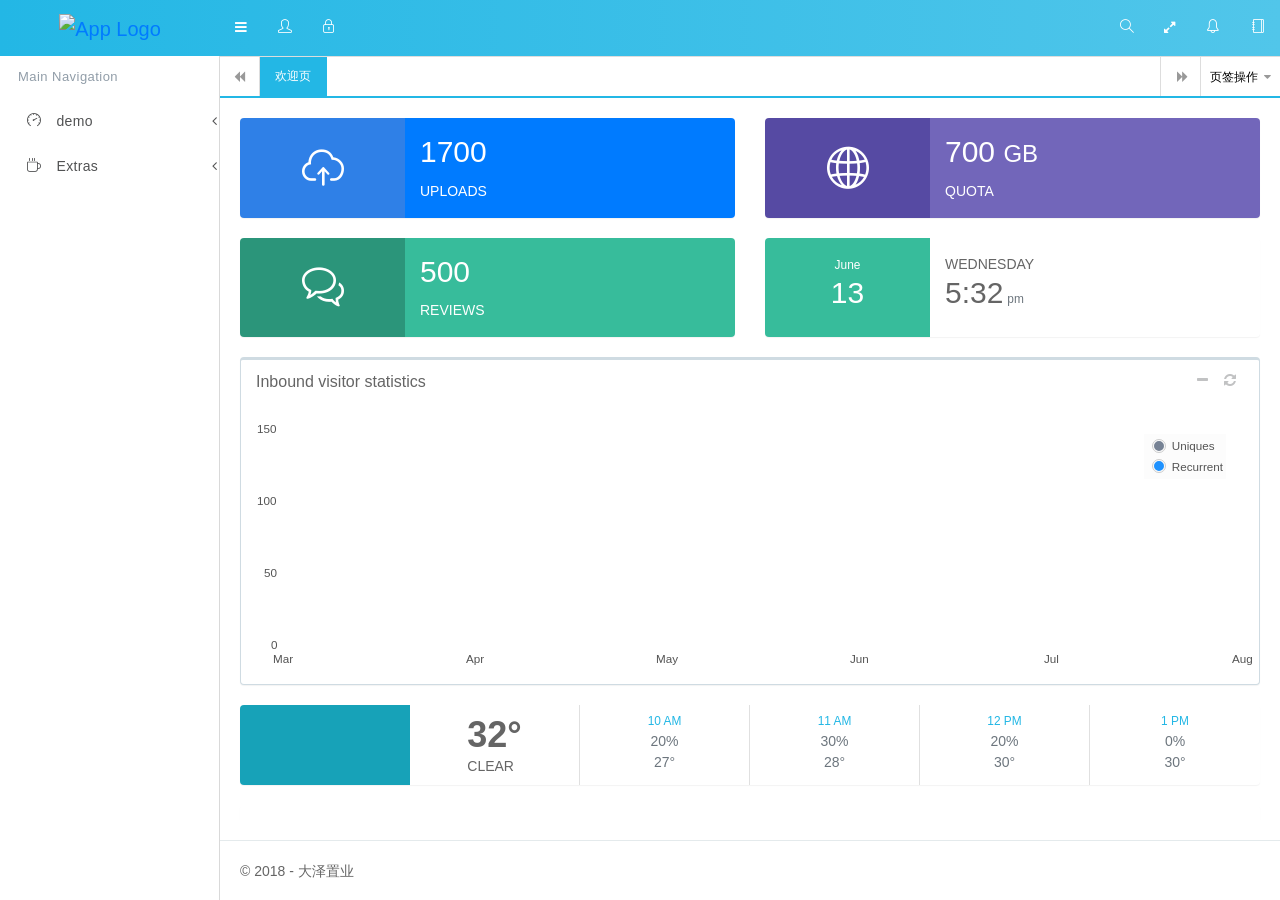
==== index.html @ ab52b75a "Signed-off-by: mymaizi <lqjlmp@gmail.com>" ====
﻿<!DOCTYPE html>
<html lang="zh-cn">

<head>
	<meta charset="utf-8">
	<meta name="viewport" content="width=device-width, initial-scale=1, maximum-scale=1">
	<title>大泽置业ERP</title>
	<link rel="shortcut icon" href="favicon.ico" />
	<link rel="bookmark" href="favicon.ico" />
	<link rel="stylesheet" href="js/bootstrap/dist/css/bootstrap.css">
	<link rel="stylesheet" href="css/font-awesome/css/font-awesome.css">
	<link rel="stylesheet" href="css/simple-line-icons/css/simple-line-icons.css">
	<link rel="stylesheet" href="js/animate.css/animate.css">
	<link rel="stylesheet" href="js/tab/css/tab.css">
	<link rel="stylesheet" href="css/app.css">
	<style>
		.sidebar-nav li>a>.pull-right-container {
			position: absolute;
			right: 10px;
			top: 50%;
			margin-top: -7px;
		}

		.sidebar-nav li>a>.pull-right-container>.fa-angle-left {
			width: auto;
			height: auto;
			padding: 0;
			margin-right: 10px;
		}
	</style>
</head>

<body oncontextmenu="return false">
	<div class="wrapper">
		<!-- top navbar-->
		<header class="topnavbar-wrapper">
			<!-- START Top Navbar-->
			<nav class="navbar topnavbar">
				<!-- START navbar header-->
				<div class="navbar-header">
					<a class="navbar-brand" href="#/">
						<div class="brand-logo">
							<img class="img-fluid" src="img/logo.png" alt="App Logo">
						</div>
						<div class="brand-logo-collapsed">
							<img class="img-fluid" src="img/logo-single.png" alt="App Logo">
						</div>
					</a>
				</div>
				<!-- END navbar header-->
				<!-- START Left navbar-->
				<ul class="navbar-nav mr-auto flex-row">
					<li class="nav-item">
						<!-- Button used to collapse the left sidebar. Only visible on tablet and desktops-->
						<a class="nav-link d-none d-md-block d-lg-block d-xl-block" href="#" data-trigger-resize="" data-toggle-state="aside-collapsed">
							<em class="fa fa-navicon"></em>
						</a>
						<!-- Button to show/hide the sidebar on mobile. Visible on mobile only.-->
						<a class="nav-link sidebar-toggle d-md-none" href="#" data-toggle-state="aside-toggled" data-no-persist="true">
							<em class="fa fa-navicon"></em>
						</a>
					</li>
					<!-- START User avatar toggle-->
					<li class="nav-item d-none d-md-block">
						<!-- Button used to collapse the left sidebar. Only visible on tablet and desktops-->
						<a class="nav-link" id="user-block-toggle" href="#user-block" data-toggle="collapse">
							<em class="icon-user"></em>
						</a>
					</li>
					<!-- END User avatar toggle-->
					<!-- START lock screen-->
					<li class="nav-item d-none d-md-block">
						<a class="nav-link" href="javascript:;" title="Lock screen">
							<em class="icon-lock"></em>
						</a>
					</li>
					<!-- END lock screen-->
				</ul>
				<!-- END Left navbar-->
				<!-- START Right Navbar-->
				<ul class="navbar-nav flex-row">
					<!-- Search icon-->
					<li class="nav-item">
						<a class="nav-link" href="#" data-search-open="">
							<em class="icon-magnifier"></em>
						</a>
					</li>
					<!-- Fullscreen (only desktops)-->
					<li class="nav-item d-none d-md-block">
						<a class="nav-link" href="#" data-toggle-fullscreen="">
							<em class="fa fa-expand"></em>
						</a>
					</li>
					<!-- START Alert menu-->
					<li class="nav-item dropdown dropdown-list">
						<a class="nav-link dropdown-toggle dropdown-toggle-nocaret" href="#" data-toggle="dropdown">
							<em class="icon-bell"></em>
							<span class="badge badge-danger"></span>
						</a>
						<!-- START Dropdown menu-->
						<div class="dropdown-menu dropdown-menu-right animated flipInX">
							<div class="dropdown-item">
								<!-- START list group-->
								<div class="list-group">

									<!-- last list item-->
									<div class="list-group-item list-group-item-action">
										<span class="d-flex align-items-center">
											<span class="text-sm">More notifications</span>
											<span class="badge badge-danger ml-auto">0</span>
										</span>
									</div>
								</div>
								<!-- END list group-->
							</div>
						</div>
						<!-- END Dropdown menu-->
					</li>
					<!-- END Alert menu-->
					<!-- START Offsidebar button-->
					<li class="nav-item">
						<a class="nav-link" href="#" data-toggle-state="offsidebar-open" data-no-persist="true">
							<em class="icon-notebook"></em>
						</a>
					</li>
					<!-- END Offsidebar menu-->
				</ul>
				<!-- END Right Navbar-->
				<!-- START Search form-->
				<form class="navbar-form" role="search" action="search.html">
					<div class="form-group">
						<input class="form-control" type="text" placeholder="搜索 ...">
						<div class="fa fa-times navbar-form-close" data-search-dismiss=""></div>
					</div>
					<button class="d-none" type="submit">Submit</button>
				</form>
				<!-- END Search form-->
			</nav>
			<!-- END Top Navbar-->
		</header>
		<!-- sidebar-->
		<aside class="aside-container">
			<!-- START Sidebar (left)-->
			<div class="aside-inner">
				<nav class="sidebar">
					<!-- START sidebar nav-->
					<ul class="sidebar-nav">
						<!-- START user info-->
						<li class="has-user-block">
							<div class="collapse" id="user-block">
								<div class="item user-block">
									<!-- User picture-->
									<div class="user-block-picture">
										<div class="user-block-status">
											<img class="img-thumbnail rounded-circle" src="img/user/02.jpg" alt="Avatar" width="60" height="60">
											<div class="circle bg-success circle-lg"></div>
										</div>
									</div>
									<!-- Name and Job-->
									<div class="user-block-info">
										<span class="user-block-name">Hello, Mike</span>
										<span class="user-block-role">Designer</span>
									</div>
								</div>
							</div>
						</li>
						<!-- END user info-->
						<!-- Iterates over all sidebar items-->
						<li class="nav-heading ">
							<span data-localize="sidebar.heading.HEADER">Main Navigation</span>
						</li>
						<li>

							<a href="#demo" title="demo" data-toggle="collapse">
								<em class="icon-speedometer"></em>
								<span data-localize="sidebar.nav.DASHBOARD">demo</span>
								<span class="pull-right-container">
									<i class="fa fa-angle-left pull-right"></i>
								</span>
							</a>
							<ul class="sidebar-nav sidebar-subnav collapse" id="demo">
								<li class="sidebar-subnav-header">Demo</li>
								<li>
									<a href="demo/kogrid.html" title="KO表格" data-tab>
										<span>KO表格</span>
									</a>
								</li>
								<li>
									<a href="demo/kotree.html" title="KO树形" data-tab>
										<span>KO树形</span>
									</a>
								</li>
								<li>
									<a href="demo/flowchart.html" title="流程设计" data-tab>
										<span>流程设计</span>
									</a>
								</li>
							</ul>
						</li>
						<li>
							<a href="#extras" title="Extras" data-toggle="collapse" class="collapsed" aria-expanded="false">
								<em class="icon-cup"></em>
								<span data-localize="sidebar.nav.extra.EXTRA">Extras</span>
								<span class="pull-right-container">
									<i class="fa fa-angle-left pull-right"></i>
								</span>
							</a>
							<ul class="sidebar-nav sidebar-subnav collapse" id="extras">
								<li class="sidebar-subnav-header">Extras</li>
								<li>
									<a href="#blog" title="Blog" data-toggle="collapse">
										<em class="fa fa-angle-right"></em>
										<span>Blog</span>
									</a>
									<ul class="sidebar-nav sidebar-subnav collapse" id="blog">
										<li class="sidebar-subnav-header">Blog</li>
										<li>
											<a href="" title="List">
												<span>List</span>
											</a>
										</li>

									</ul>
								</li>
								<li>
									<a href="" title="Bug tracker">
										<span>Bug tracker</span>
									</a>
								</li>

							</ul>
						</li>
					</ul>
					<!-- END sidebar nav-->
				</nav>
			</div>
			<!-- END Sidebar (left)-->
		</aside>
		<!-- offsidebar-->
		<aside class="offsidebar d-none">
			<!-- START Off Sidebar (right)-->
			<nav>
				<div role="tabpanel">
					<!-- Nav tabs-->
					<ul class="nav nav-tabs nav-justified" role="tablist">
						<li class="nav-item" role="presentation">
							<a class="nav-link active" href="#app-settings" aria-controls="app-settings" role="tab" data-toggle="tab">
								<em class="icon-equalizer fa-lg"></em>
							</a>
						</li>
						<li class="nav-item" role="presentation">
							<a class="nav-link" href="#app-chat" aria-controls="app-chat" role="tab" data-toggle="tab">
								<em class="icon-user fa-lg"></em>
							</a>
						</li>
					</ul>
					<!-- Tab panes-->
					<div class="tab-content">
						<div class="tab-pane fade active show" id="app-settings" role="tabpanel">
							<h3 class="text-center text-thin mt-4">Settings</h3>
							<div class="p-2">
								<h4 class="text-muted text-thin">Themes</h4>
								<div class="row row-flush mb-2">
									<div class="col mb-2">
										<div class="setting-color">
											<label data-load-css="css/theme-a.css">
												<input type="radio" name="setting-theme" checked="checked">
												<span class="icon-check"></span>
												<span class="split">
													<span class="color bg-info"></span>
													<span class="color bg-info-light"></span>
												</span>
												<span class="color bg-white"></span>
											</label>
										</div>
									</div>
									<div class="col mb-2">
										<div class="setting-color">
											<label data-load-css="css/theme-b.css">
												<input type="radio" name="setting-theme">
												<span class="icon-check"></span>
												<span class="split">
													<span class="color bg-green"></span>
													<span class="color bg-green-light"></span>
												</span>
												<span class="color bg-white"></span>
											</label>
										</div>
									</div>
									<div class="col mb-2">
										<div class="setting-color">
											<label data-load-css="css/theme-c.css">
												<input type="radio" name="setting-theme">
												<span class="icon-check"></span>
												<span class="split">
													<span class="color bg-purple"></span>
													<span class="color bg-purple-light"></span>
												</span>
												<span class="color bg-white"></span>
											</label>
										</div>
									</div>
									<div class="col mb-2">
										<div class="setting-color">
											<label data-load-css="css/theme-d.css">
												<input type="radio" name="setting-theme">
												<span class="icon-check"></span>
												<span class="split">
													<span class="color bg-danger"></span>
													<span class="color bg-danger-light"></span>
												</span>
												<span class="color bg-white"></span>
											</label>
										</div>
									</div>
								</div>
								<div class="row row-flush mb-2">
									<div class="col mb-2">
										<div class="setting-color">
											<label data-load-css="css/theme-e.css">
												<input type="radio" name="setting-theme">
												<span class="icon-check"></span>
												<span class="split">
													<span class="color bg-info-dark"></span>
													<span class="color bg-info"></span>
												</span>
												<span class="color bg-gray-dark"></span>
											</label>
										</div>
									</div>
									<div class="col mb-2">
										<div class="setting-color">
											<label data-load-css="css/theme-f.css">
												<input type="radio" name="setting-theme">
												<span class="icon-check"></span>
												<span class="split">
													<span class="color bg-green-dark"></span>
													<span class="color bg-green"></span>
												</span>
												<span class="color bg-gray-dark"></span>
											</label>
										</div>
									</div>
									<div class="col mb-2">
										<div class="setting-color">
											<label data-load-css="css/theme-g.css">
												<input type="radio" name="setting-theme">
												<span class="icon-check"></span>
												<span class="split">
													<span class="color bg-purple-dark"></span>
													<span class="color bg-purple"></span>
												</span>
												<span class="color bg-gray-dark"></span>
											</label>
										</div>
									</div>
									<div class="col mb-2">
										<div class="setting-color">
											<label data-load-css="css/theme-h.css">
												<input type="radio" name="setting-theme">
												<span class="icon-check"></span>
												<span class="split">
													<span class="color bg-danger-dark"></span>
													<span class="color bg-danger"></span>
												</span>
												<span class="color bg-gray-dark"></span>
											</label>
										</div>
									</div>
								</div>
							</div>
							<div class="p-2">
								<h4 class="text-muted text-thin">Layout</h4>
								<div class="clearfix">
									<p class="float-left">Fixed</p>
									<div class="float-right">
										<label class="switch">
											<input id="chk-fixed" type="checkbox" data-toggle-state="layout-fixed">
											<span></span>
										</label>
									</div>
								</div>
								<div class="clearfix">
									<p class="float-left">Boxed</p>
									<div class="float-right">
										<label class="switch">
											<input id="chk-boxed" type="checkbox" data-toggle-state="layout-boxed">
											<span></span>
										</label>
									</div>
								</div>
								<div class="clearfix">
									<p class="float-left">RTL</p>
									<div class="float-right">
										<label class="switch">
											<input id="chk-rtl" type="checkbox">
											<span></span>
										</label>
									</div>
								</div>
							</div>
							<div class="p-2">
								<h4 class="text-muted text-thin">Aside</h4>
								<div class="clearfix">
									<p class="float-left">Collapsed</p>
									<div class="float-right">
										<label class="switch">
											<input id="chk-collapsed" type="checkbox" data-toggle-state="aside-collapsed">
											<span></span>
										</label>
									</div>
								</div>
								<div class="clearfix">
									<p class="float-left">Collapsed Text</p>
									<div class="float-right">
										<label class="switch">
											<input id="chk-collapsed-text" type="checkbox" data-toggle-state="aside-collapsed-text">
											<span></span>
										</label>
									</div>
								</div>
								<div class="clearfix">
									<p class="float-left">Float</p>
									<div class="float-right">
										<label class="switch">
											<input id="chk-float" type="checkbox" data-toggle-state="aside-float">
											<span></span>
										</label>
									</div>
								</div>
								<div class="clearfix">
									<p class="float-left">Hover</p>
									<div class="float-right">
										<label class="switch">
											<input id="chk-hover" type="checkbox" data-toggle-state="aside-hover">
											<span></span>
										</label>
									</div>
								</div>
								<div class="clearfix">
									<p class="float-left">Show Scrollbar</p>
									<div class="float-right">
										<label class="switch">
											<input id="chk-scroll" type="checkbox" data-toggle-state="show-scrollbar" data-target=".sidebar">
											<span></span>
										</label>
									</div>
								</div>
							</div>
						</div>
						<div class="tab-pane fade" id="app-chat" role="tabpanel">
							<h3 class="text-center text-thin mt-4">Connections</h3>
						</div>
					</div>
				</div>
			</nav>
			<!-- END Off Sidebar (right)-->
		</aside>
		<!-- Main section-->
		<section class="section-container">
			<!-- Page content-->
			<div class="content-tabs">
				<button class="roll-nav roll-left" onclick="javascript:toTabLeft();">
					<i class="fa fa-backward"></i>
				</button>
				<nav class="page-tabs menuTabs" id="tab-menu">
					<div class="page-tabs-content" style="margin-left: 0px;">

						<a href="javascript:void(0);" class="menu_tab active" id="tab0">
							<span>欢迎页</span>
						</a>
					</div>
				</nav>
				<button class="roll-nav roll-right tabRight" onclick="javascript:toTabRight();">
					<i class="fa fa-forward" style="margin-left: 3px;"></i>
				</button>
				<div class="btn-group roll-nav roll-right">
					<button class="dropdown" data-toggle="dropdown">
						页签操作
						<i class="fa fa-caret-down" style="padding-left: 3px;"></i>
					</button>
					<ul class="dropdown-menu dropdown-menu-right" style="min-width: 128px;">
						<li>
							<a onclick="javascript:onRefreshTab();" style="cursor: pointer;">刷新当前</a>
						</li>
						<li>
							<a onclick="javascript:onCloseTab();" style="cursor: pointer;">关闭当前</a>
						</li>
						<li>
							<a onclick="javascript:onCloseAllTab();" style="cursor: pointer;">全部关闭</a>
						</li>
						<li>
							<a onclick="javascript:onCloseOtherTab();" style="cursor: pointer;">除此之外全部关闭</a>
						</li>
					</ul>
				</div>

			</div>
			<div class="content-iframe" style="background-color: #ffffff; ">
				<div id="tab-content">
					<div id="tab0" class="tab-pane">
						<iframe src="dashboard.html" frameborder="no" id="tab0" class="tab_iframe" style="width: 100%;"></iframe>
					</div>
				</div>
			</div>
		</section>
		<!-- Page footer-->
		<footer class="footer-container">
			<span>&copy; 2018 - 大泽置业</span>
		</footer>
	</div>


	<script src="js/jquery.js"></script>
	<script src="js/js-storage/js.storage.js"></script>
	<script src="js/screenfull/dist/screenfull.js"></script>
	<script src="js/modernizr/modernizr.custom.js"></script>
	<script src="js/popper.js/dist/umd/popper.js"></script>
	<script src="js/bootstrap/dist/js/bootstrap.js"></script>
	<script src="js/app.js"></script>
	<script src="js/tab/js/tab.js"></script>
</body>

</html>
---- js/tab/css/tab.css ----
﻿.content-tabs {
	border-bottom: solid 2px #e7ebee;
	background: #fff !important;
	border-top: none;
	height: 41px
}
.content-tabs .page-tabs a.active {
	background: whitesmoke;
	color: #fff !important;
	border-right: solid 1px #e7ebee
}
.content-tabs .roll-left {
	border-right: solid 1px #e7ebee
}
.content-tabs .roll-right {
	border-left: solid 1px #e7ebee
}
@media (min-width:768px) {
	.content-tabs {
		position: relative;
		height: 42px;
		line-height: 39.5px;
		background: #fafafa;
		border-bottom: solid 2px #23b7e5;
		font-size: 12px;
		border-top: 1px solid #ddd
	}
	.content-tabs .roll-nav {
		position: absolute;
		width: 40px;
		height: 39px;
		text-align: center;
		color: #475059;
		z-index: 2;
		top: 0
	}
	.content-tabs .roll-left {
		left: 0;
		border-right: solid 1px #ddd
	}
	.content-tabs .roll-right {
		right: 0;
		border-left: solid 1px #ddd
	}
	.content-tabs button {
		background: #fff;
		border: 0;
		height: 39px;
		line-height: 39px;
		width: 40px;
		outline: 0
	}
	.content-tabs button:hover {
		background: #fafafa
	}
	.content-tabs button i {
		color: #999
	}
	.content-tabs nav.page-tabs {
		margin-left: 40px;
		width: 100000px;
		height: 40px;
		overflow: hidden
	}
	.content-tabs nav.page-tabs .page-tabs-content {
		float: left
	}
	.content-tabs .page-tabs a {
		display: block;
		float: left;
		border-right: solid 0px #ddd;
		padding: 0 15px;
		padding-right: 8px;
		text-decoration: none;
		color: #475059
	}
	.content-tabs .page-tabs a:first-child {
		padding-right: 15px
	}
	.content-tabs .page-tabs a i {
		margin-top: -10px;
		right: 0px;
		position: relative;
		color: #999
	}
	.content-tabs .page-tabs a i:hover {
		color: #c00 !important
	}
	.content-tabs .page-tabs a.active {
		background: #23b7e5;
		color: #fff;
		border-right: solid 1px #23b7e5
	}
	.content-tabs .page-tabs a.active i:hover {
		color: #fff !important
	}
	.content-tabs .roll-right.tabRight {
		right: 80px
	}
	.content-tabs .roll-right.btn-group {
		width: 80px;
		padding: 0
	}
	.content-tabs .roll-right.btn-group button {
		width: 80px
	}
	.content-tabs .roll-right .dropdown-menu li{
		font-size:12px;
        line-height:26px;
	    margin-left:10px;
	}
}
@media (max-width:768px) {
	.content-tabs {
		display: none
	}
}
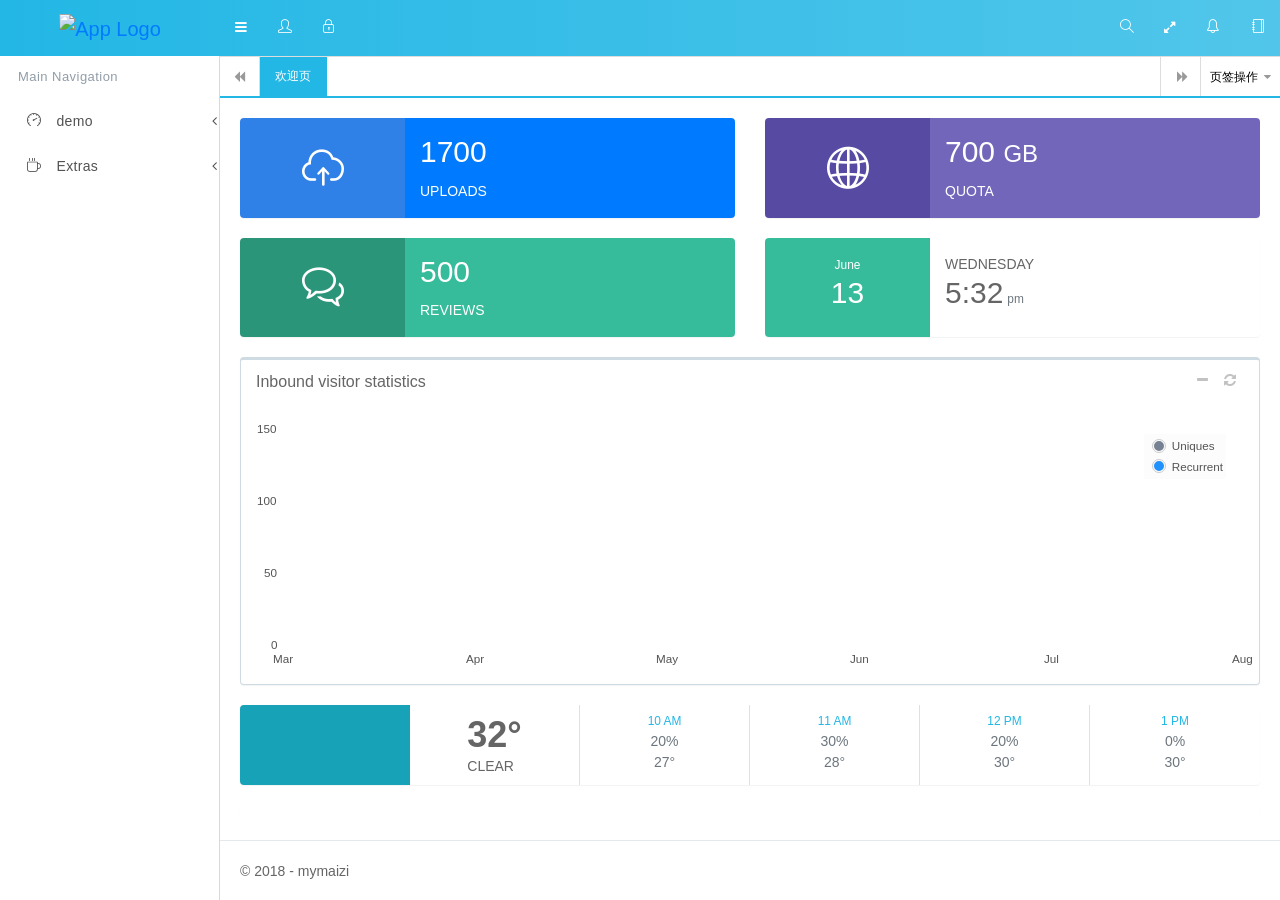
==== commit 42ea3fef: "Update index.html" ====
--- a/index.html
+++ b/index.html
@@ -506,7 +506,7 @@
 		</section>
 		<!-- Page footer-->
 		<footer class="footer-container">
-			<span>&copy; 2018 - 大泽置业</span>
+			<span>&copy; 2018 - mymaizi</span>
 		</footer>
 	</div>
 
@@ -521,4 +521,4 @@
 	<script src="js/tab/js/tab.js"></script>
 </body>
 
-</html>+</html>
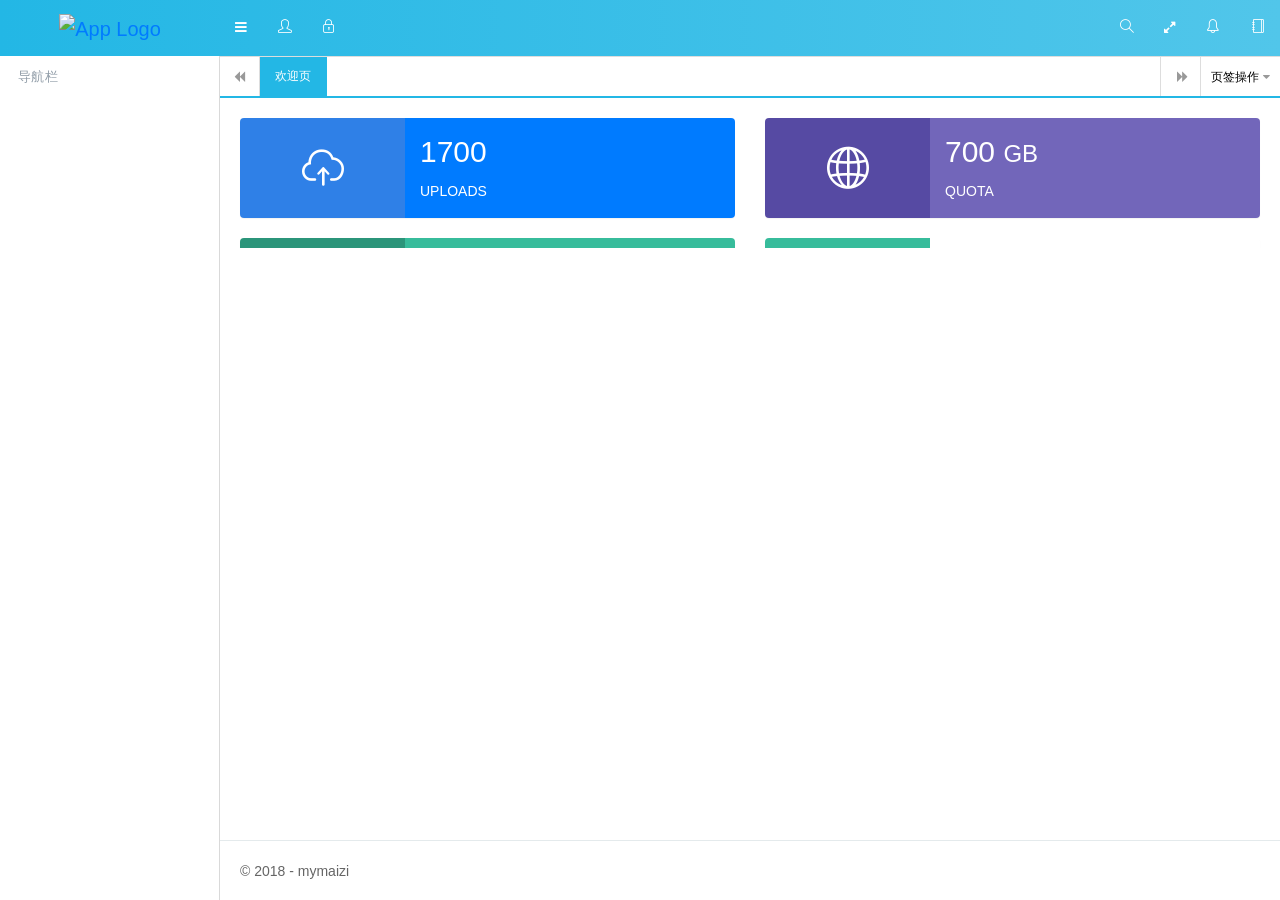
==== commit a4462ce6: "我不不知道更新了那些，大致就是kogrid 以及相应的图片，其他就是布局改动了" ====
--- a/index.html
+++ b/index.html
@@ -4,7 +4,7 @@
 <head>
 	<meta charset="utf-8">
 	<meta name="viewport" content="width=device-width, initial-scale=1, maximum-scale=1">
-	<title>大泽置业ERP</title>
+	<title>mymaizi</title>
 	<link rel="shortcut icon" href="favicon.ico" />
 	<link rel="bookmark" href="favicon.ico" />
 	<link rel="stylesheet" href="js/bootstrap/dist/css/bootstrap.css">
@@ -152,14 +152,13 @@
 									<!-- User picture-->
 									<div class="user-block-picture">
 										<div class="user-block-status">
-											<img class="img-thumbnail rounded-circle" src="img/user/02.jpg" alt="Avatar" width="60" height="60">
-											<div class="circle bg-success circle-lg"></div>
+											<img class="img-thumbnail rounded-circle" src="img/user/avatar01.png" alt="Avatar" width="60" height="60">
 										</div>
 									</div>
 									<!-- Name and Job-->
 									<div class="user-block-info">
-										<span class="user-block-name">Hello, Mike</span>
-										<span class="user-block-role">Designer</span>
+										<span class="user-block-name">麦子</span>
+										<span class="user-block-role">管理员</span>
 									</div>
 								</div>
 							</div>
@@ -167,69 +166,9 @@
 						<!-- END user info-->
 						<!-- Iterates over all sidebar items-->
 						<li class="nav-heading ">
-							<span data-localize="sidebar.heading.HEADER">Main Navigation</span>
-						</li>
-						<li>
-
-							<a href="#demo" title="demo" data-toggle="collapse">
-								<em class="icon-speedometer"></em>
-								<span data-localize="sidebar.nav.DASHBOARD">demo</span>
-								<span class="pull-right-container">
-									<i class="fa fa-angle-left pull-right"></i>
-								</span>
-							</a>
-							<ul class="sidebar-nav sidebar-subnav collapse" id="demo">
-								<li class="sidebar-subnav-header">Demo</li>
-								<li>
-									<a href="demo/kogrid.html" title="KO表格" data-tab>
-										<span>KO表格</span>
-									</a>
-								</li>
-								<li>
-									<a href="demo/kotree.html" title="KO树形" data-tab>
-										<span>KO树形</span>
-									</a>
-								</li>
-								<li>
-									<a href="demo/flowchart.html" title="流程设计" data-tab>
-										<span>流程设计</span>
-									</a>
-								</li>
-							</ul>
-						</li>
-						<li>
-							<a href="#extras" title="Extras" data-toggle="collapse" class="collapsed" aria-expanded="false">
-								<em class="icon-cup"></em>
-								<span data-localize="sidebar.nav.extra.EXTRA">Extras</span>
-								<span class="pull-right-container">
-									<i class="fa fa-angle-left pull-right"></i>
-								</span>
-							</a>
-							<ul class="sidebar-nav sidebar-subnav collapse" id="extras">
-								<li class="sidebar-subnav-header">Extras</li>
-								<li>
-									<a href="#blog" title="Blog" data-toggle="collapse">
-										<em class="fa fa-angle-right"></em>
-										<span>Blog</span>
-									</a>
-									<ul class="sidebar-nav sidebar-subnav collapse" id="blog">
-										<li class="sidebar-subnav-header">Blog</li>
-										<li>
-											<a href="" title="List">
-												<span>List</span>
-											</a>
-										</li>
-
-									</ul>
-								</li>
-								<li>
-									<a href="" title="Bug tracker">
-										<span>Bug tracker</span>
-									</a>
-								</li>
-
-							</ul>
-						</li>
+							<span>导航栏</span>
+						</li>
+
 					</ul>
 					<!-- END sidebar nav-->
 				</nav>
@@ -448,7 +387,7 @@
 								</div>
 							</div>
 						</div>
-						<div class="tab-pane fade" id="app-chat" role="tabpanel">
+						<div class="tab-pane fade active show" id="app-chat" role="tabpanel">
 							<h3 class="text-center text-thin mt-4">Connections</h3>
 						</div>
 					</div>
@@ -477,20 +416,20 @@
 				<div class="btn-group roll-nav roll-right">
 					<button class="dropdown" data-toggle="dropdown">
 						页签操作
-						<i class="fa fa-caret-down" style="padding-left: 3px;"></i>
+						<i class="fa fa-caret-down"></i>
 					</button>
-					<ul class="dropdown-menu dropdown-menu-right" style="min-width: 128px;">
+					<ul class="dropdown-menu dropdown-menu-right animated zoomIn">
 						<li>
-							<a onclick="javascript:onRefreshTab();" style="cursor: pointer;">刷新当前</a>
+							<a onclick="javascript:onRefreshTab();">刷新当前</a>
 						</li>
 						<li>
-							<a onclick="javascript:onCloseTab();" style="cursor: pointer;">关闭当前</a>
+							<a onclick="javascript:onCloseTab();">关闭当前</a>
 						</li>
 						<li>
-							<a onclick="javascript:onCloseAllTab();" style="cursor: pointer;">全部关闭</a>
+							<a onclick="javascript:onCloseAllTab();">全部关闭</a>
 						</li>
 						<li>
-							<a onclick="javascript:onCloseOtherTab();" style="cursor: pointer;">除此之外全部关闭</a>
+							<a onclick="javascript:onCloseOtherTab();">除此之外全部关闭</a>
 						</li>
 					</ul>
 				</div>
@@ -511,14 +450,15 @@
 	</div>
 
 
-	<script src="js/jquery.js"></script>
+	<script src="js/jquery.min.js"></script>
 	<script src="js/js-storage/js.storage.js"></script>
 	<script src="js/screenfull/dist/screenfull.js"></script>
 	<script src="js/modernizr/modernizr.custom.js"></script>
 	<script src="js/popper.js/dist/umd/popper.js"></script>
 	<script src="js/bootstrap/dist/js/bootstrap.js"></script>
+	<script src="js/main.js"></script>
 	<script src="js/app.js"></script>
 	<script src="js/tab/js/tab.js"></script>
 </body>
 
-</html>
+</html>
--- a/js/tab/css/tab.css
+++ b/js/tab/css/tab.css
@@ -107,7 +107,8 @@
 	.content-tabs .roll-right .dropdown-menu li{
 		font-size:12px;
         line-height:26px;
-	    margin-left:10px;
+		margin-left:10px;
+		cursor: pointer;
 	}
 }
 @media (max-width:768px) {
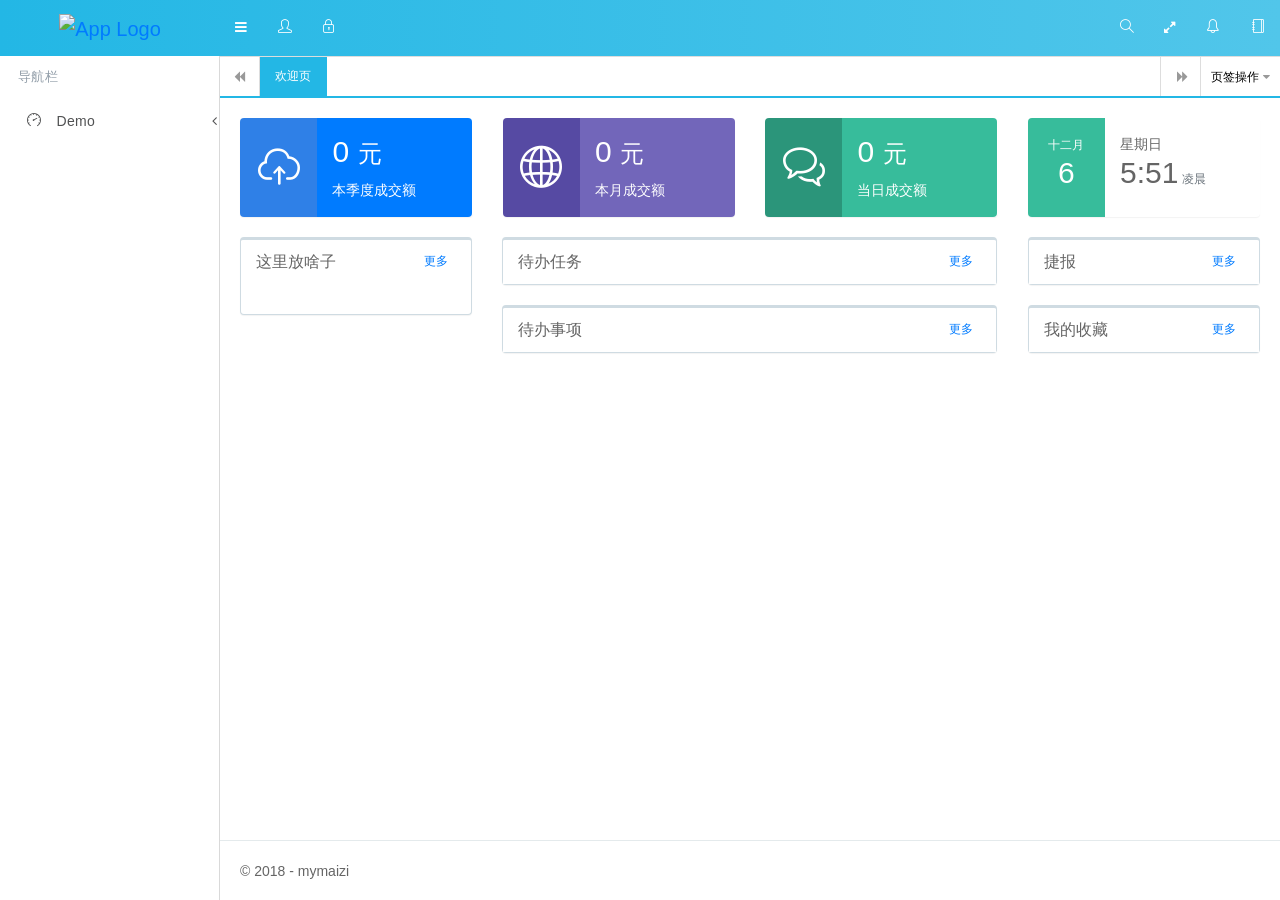
==== commit 922393d7: "我也不知道更新了啥子 Signed-off-by: mymaizi <lqjlmp@gmail.com>" ====
--- a/index.html
+++ b/index.html
@@ -438,7 +438,139 @@
 			<div class="content-iframe" style="background-color: #ffffff; ">
 				<div id="tab-content">
 					<div id="tab0" class="tab-pane">
-						<iframe src="dashboard.html" frameborder="no" id="tab0" class="tab_iframe" style="width: 100%;"></iframe>
+						<div class="content-wrapper">
+							<!-- START cards box-->
+							<div class="row">
+								<div class="col-xl-3 col-md-6">
+									<!-- START card-->
+									<div class="card flex-row align-items-center align-items-stretch border-0">
+										<div class="col-4 d-flex align-items-center bg-primary-dark justify-content-center rounded-left">
+											<em class="icon-cloud-upload fa-3x"></em>
+										</div>
+										<div class="col-8 py-3 bg-primary rounded-right">
+											<div class="h2 mt-0">0
+												<small>元</small>
+											</div>
+											<div class="text-uppercase">本季度成交额</div>
+										</div>
+									</div>
+								</div>
+								<div class="col-xl-3 col-md-6">
+									<!-- START card-->
+									<div class="card flex-row align-items-center align-items-stretch border-0">
+										<div class="col-4 d-flex align-items-center bg-purple-dark justify-content-center rounded-left">
+											<em class="icon-globe fa-3x"></em>
+										</div>
+										<div class="col-8 py-3 bg-purple rounded-right">
+											<div class="h2 mt-0">0
+												<small>元</small>
+											</div>
+											<div class="text-uppercase">本月成交额</div>
+										</div>
+									</div>
+								</div>
+								<div class="col-xl-3 col-lg-6 col-md-12">
+									<!-- START card-->
+									<div class="card flex-row align-items-center align-items-stretch border-0">
+										<div class="col-4 d-flex align-items-center bg-green-dark justify-content-center rounded-left">
+											<em class="icon-bubbles fa-3x"></em>
+										</div>
+										<div class="col-8 py-3 bg-green rounded-right">
+											<div class="h2 mt-0">0
+												<small>元</small>
+											</div>
+											<div class="text-uppercase">当日成交额</div>
+										</div>
+									</div>
+								</div>
+								<div class="col-xl-3 col-lg-6 col-md-12">
+									<!-- START date widget-->
+									<div class="card flex-row align-items-center align-items-stretch border-0">
+										<div class="col-4 d-flex align-items-center bg-green justify-content-center rounded-left">
+											<div class="text-center">
+												<div class="text-sm" data-now="" data-format="MMMM"></div>
+												<br>
+												<div class="h2 mt-0" data-now="" data-format="D"></div>
+											</div>
+										</div>
+										<div class="col-8 py-3 rounded-right">
+											<div class="text-uppercase" data-now="" data-format="dddd"></div>
+											<br>
+											<div class="h2 mt-0" data-now="" data-format="h:mm"></div>
+											<div class="text-muted text-sm" data-now="" data-format="a"></div>
+										</div>
+									</div>
+				
+								</div>
+							</div>
+				
+							<div class="row">
+								<div class="col-xl-9">
+									<div class="row">
+										<div class="col-xl-4">
+											<div class="card card-default">
+												<div class="card-header">
+													<div class="px-2 float-right">
+														<a class="text-sm" href="#">更多</a>
+													</div>
+													<div class="card-title">这里放啥子</div>
+												</div>
+												<div class="card-body">
+				
+												</div>
+											</div>
+										</div>
+										<div class="col-xl-8">
+											<div class="card card-default">
+												<div class="card-header">
+													<div class="px-2 float-right">
+														<a class="text-sm" href="#">更多</a>
+													</div>
+													<div class="card-title">待办任务</div>
+												</div>
+												<div class="list-group">
+				
+												</div>
+											</div>
+				
+											<div class="card card-default">
+												<div class="card-header">
+													<div class="px-2 float-right">
+														<a class="text-sm" href="#">更多</a>
+													</div>
+													<div class="card-title">待办事项</div>
+												</div>
+												<div class="list-group">
+				
+												</div>
+											</div>
+										</div>
+									</div>
+								</div>
+								<aside class="col-xl-3">
+									<div class="card card-default">
+										<div class="card-header">
+											<div class="px-2 float-right">
+												<a class="text-sm" href="#">更多</a>
+											</div>
+											<div class="card-title">捷报</div>
+										</div>
+										<div class="list-group">
+										</div>
+									</div>
+									<div class="card card-default">
+										<div class="card-header">
+											<div class="px-2 float-right">
+												<a class="text-sm" href="#">更多</a>
+											</div>
+											<div class="card-title">我的收藏</div>
+										</div>
+										<div class="list-group">
+										</div>
+									</div>
+								</aside>
+							</div>
+						</div>
 					</div>
 				</div>
 			</div>
@@ -456,7 +588,8 @@
 	<script src="js/modernizr/modernizr.custom.js"></script>
 	<script src="js/popper.js/dist/umd/popper.js"></script>
 	<script src="js/bootstrap/dist/js/bootstrap.js"></script>
-	<script src="js/main.js"></script>
+	<script src="js/moment/moment-with-locales.js"></script>
+	<script src="js/menu.js"></script>
 	<script src="js/app.js"></script>
 	<script src="js/tab/js/tab.js"></script>
 </body>
